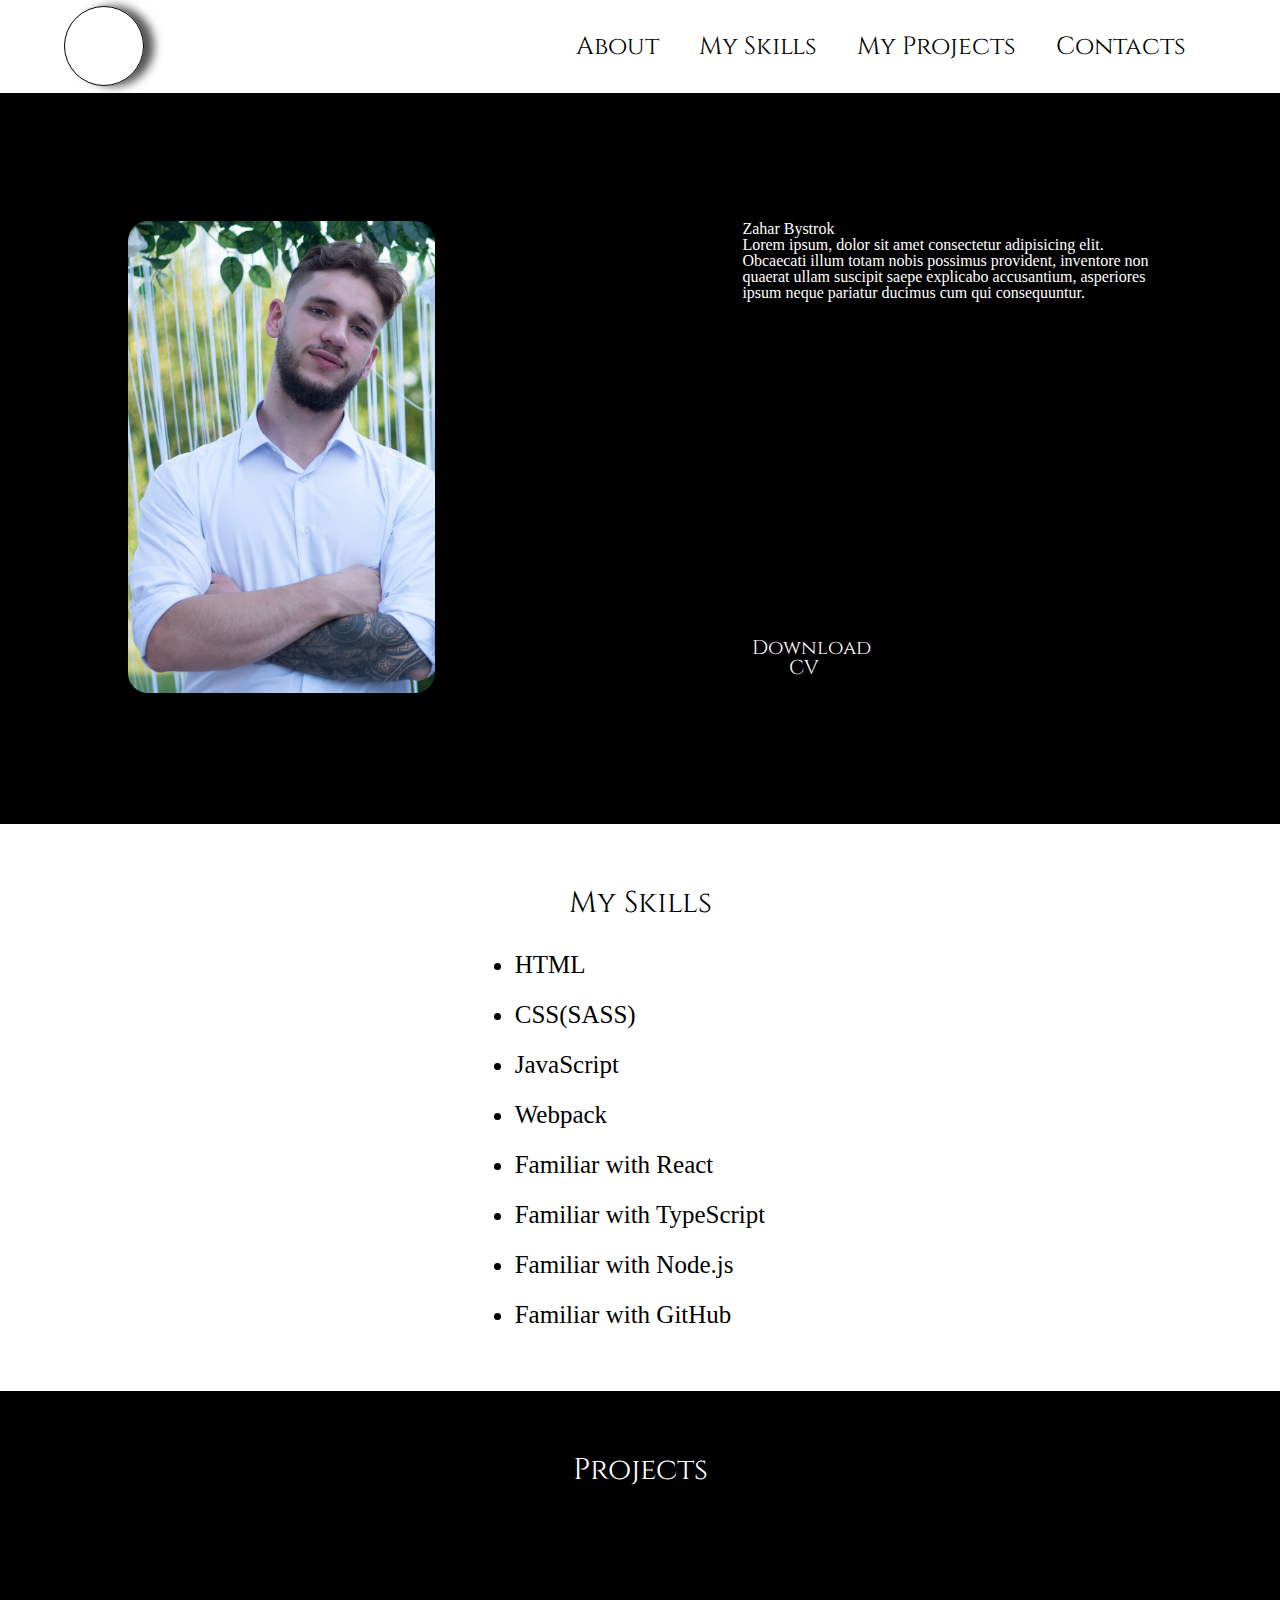
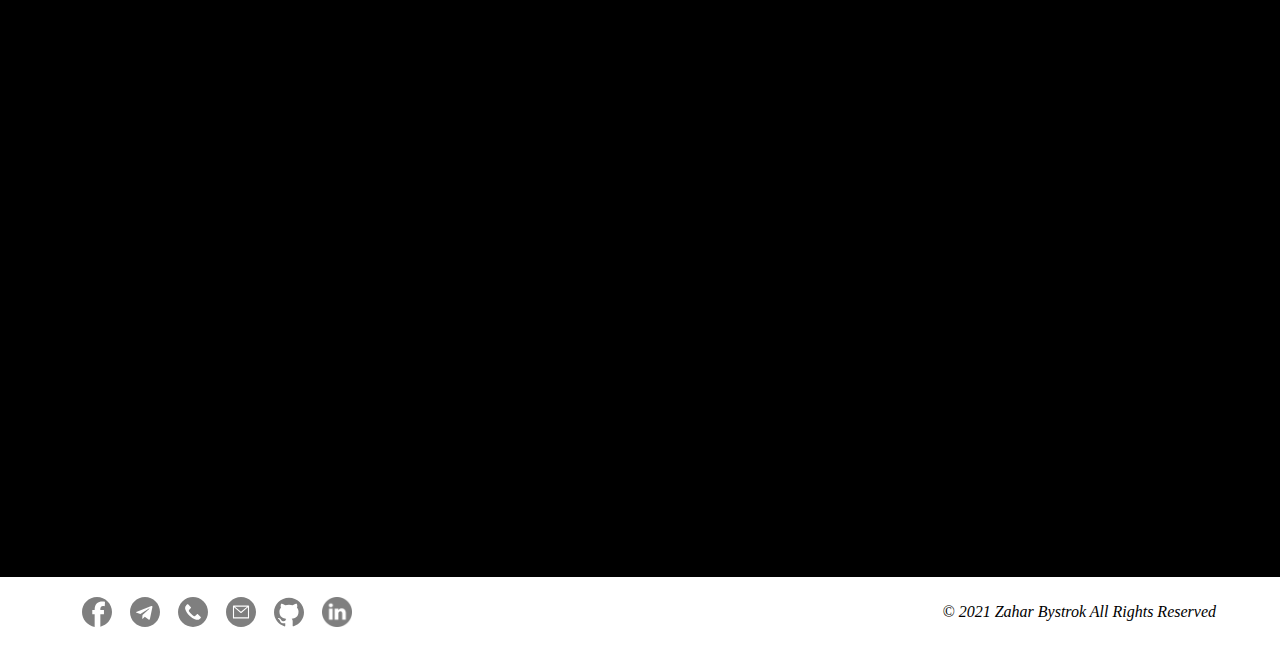
==== main.html @ 96db605c "add project body" ====
<!DOCTYPE html>
<html lang="en">
<head>
  <meta charset="UTF-8">
  <meta name="viewport" content="width=device-width, initial-scale=1.0">
  <link rel="stylesheet" href="style.css">
  <title>portfolio</title>
</head>
<body>
  <header class="header">
    <div class="wrapper">
      <div class="nav">
        <a href="/main.html">
          <div class="logo"></div>
        </a>
        <div class="list">
          <a href="#about" class="list__link">
            <div class="item__list">About</div>
          </a>
          <a href="#ms" class="link">
            <div class="item__list">My Skills</div>
          </a>
          <a href="#mp" class="link">
            <div class="item__list">My Projects</div>
          </a>
          <a href="#contacts" class="link">
            <div class="item__list">Contacts</div>
          </a>
        </div>
      </div>
    </div>
  </header>
  <main class="main">
    <div class="about" id="about">
      <div class="wrapper">
        <div class="about__content">
          <div class="content__pick">
            <img src="Assets/me.jpg" alt="photo" class="photo">
          </div>
          <div class="content__text">
            <h1 class="name">Zahar Bystrok</h1>
            <p class="content">
              Lorem ipsum, dolor sit amet consectetur adipisicing elit. Obcaecati illum totam nobis possimus provident, inventore non quaerat ullam suscipit saepe explicabo accusantium, asperiores ipsum neque pariatur ducimus cum qui consequuntur.
            </p>
            <div class="cvbutton">Download CV</div>
          </div>
        </div>
      </div>
    </div>
    <div class="skills" id="ms">
      <div class="wrapper">
        <div class="skills__title">
          My Skills
        </div>
        <div class="skills__content">
          <ul class="skills__list">
            <li>HTML</li>
            <li>CSS(SASS)</li>
            <li>JavaScript</li>
            <li>Webpack</li>
            <li>Familiar with React</li>
            <li>Familiar with TypeScript</li>
            <li>Familiar with Node.js</li>
            <li>Familiar with GitHub</li>
          </ul>
        </div>
      </div>
    </div>
    <div class="projects" id="mp">
      <div class="wrapper">
        <div class="project__title">
          <div class="title__text">Projects</div>
        </div>
        <div class="project__content">
          <div class="line">
            <div class="kb proj">
              <div class="info">
                <div class="prj__name">
                  Virtual Keyboard
                </div>
                <div class="proj__skills">
                  HTML / CSS / JavaScript
                </div>
              </div>
              <div class="info__button">LEARN MORE</div>
            </div>
            <div class="appdog proj">
              <div class="info">
                <div class="prj__name">
                  Layout
                </div>
                <div class="proj__skills">
                  HTML / CSS / JavaScript
                </div>
              </div>
              <div class="info__button">LEARN MORE</div>
            </div>
            <div class="forkids proj">
              <div class="info">
                <div class="prj__name">
                  Engish For Kids App
                </div>
                <div class="proj__skills">
                  HTML / CSS / JavaScript
                </div>
              </div>
              <div class="info__button">LEARN MORE</div>
            </div>
          </div>
          <div class="line">
            <div class="covid proj">
              <div class="info">
                <div class="prj__name">
                  COVID-Dashboard
                </div>
                <div class="proj__skills">
                  HTML / CSS(SASS) / JavaScript / Webpack / API
                </div>
              </div>
              <div class="info__button">LEARN MORE</div>
            </div>
            <div class="game proj">
              <div class="info">
                <div class="prj__name">
                  АБВ-game For Kids 
                </div>
                <div class="proj__skills">
                  HTML / CSS(SASS) / JavaScript / TypeScript / API  Webpack / Node.js(MongoDB) / Bootstrap
                </div>
              </div>
              <div class="info__button">LEARN MORE</div>
            </div>
          </div>
        </div>
      </div>
    </div>
  </main>
  <footer class="footer" id="contacts">
    <div class="wrapper">
      <div class="contacts__link">
        <div class="facebook">
          <a href="" class="contacts__link">
            <img src="Assets/facebook (2).svg" alt="" class="facebook__pick soc">
          </a>
        </div>
        <div class="telegrame">
          <a href="" class="contacts__link">
            <img src="Assets/telegram.svg" alt="" class="telegrame__pick soc">
          </a>
        </div>
        <div class="phone">
          <a href="" class="contacts__link">
            <img src="Assets/phone-call.svg" alt="" class="phone__pick soc">
          </a>
        </div>
        <div class="mail">
          <a href="mailto:zbystrok.jr@gmail.com" class="contacts__link">
            <img src="Assets/email (1).svg" alt="" class="mail__pick soc">
          </a>
        </div>
        <div class="github">
          <a href="mailto:zbystrok.jr@gmail.com" class="contacts__link">
            <img src="Assets/github.svg" alt="" class="git__pick soc">
          </a>
        </div>
        <div class="linkedin">
          <a href="mailto:zbystrok.jr@gmail.com" class="contacts__link">
            <img src="Assets/linkedin.png" alt="" class="linkedin__pick soc">
          </a>
        </div>
      </div>
      <h6>© 2021   Zahar Bystrok All Rights Reserved</h6>
    </div>
  </footer>
  <script src="index.js"></script>
</body>
</html>
---- style.css ----
@import url('https://fonts.googleapis.com/css2?family=Cinzel:wght@400;500;600;700;800;900&display=swap');

html, body, div, span, applet, object, iframe,
h1, h2, h3, h4, h5, h6, p, blockquote, pre,
a, abbr, acronym, address, big, cite, code,
del, dfn, em, img, ins, kbd, q, s, samp,
small, strike, strong, sub, sup, tt, var,
b, u, i, center,
dl, dt, dd, ol, ul, li,
fieldset, form, label, legend,
table, caption, tbody, tfoot, thead, tr, th, td,
article, aside, canvas, details, embed, 
figure, figcaption, footer, header, hgroup, 
menu, nav, output, ruby, section, summary,
time, mark, audio, video {
	margin: 0;
	padding: 0;
	border: 0;
	font-size: 100%;
	font: inherit;
	vertical-align: baseline;
}
/* HTML5 display-role reset for older browsers */
article, aside, details, figcaption, figure, 
footer, header, hgroup, menu, nav, section {
	display: block;
}
body {
	line-height: 1;
}
ol, ul {
	list-style: none;
}
blockquote, q {
	quotes: none;
}
blockquote:before, blockquote:after,
q:before, q:after {
	content: '';
	content: none;
}
table {
	border-collapse: collapse;
	border-spacing: 0;
}

html {
  box-sizing: border-box;
  /* background: url(Assets/back.jpg) no-repeat center center fixed;  */
  /* -webkit-background-size: cover; */
  /* -moz-background-size: cover; */
  /* -o-background-size: cover; */
  /* background-size: cover; */
}
*,
*::before,
*::after {
  box-sizing: inherit;
}

a {
  text-decoration: none;
}
button {
  border: none;
}
/*--------------------------------------------------------reset css----------------------------------------------*/
.header {
  position: sticky;
  top: 0;
}
.wrapper {
  background-color: white;
  margin: 0 auto;
  width: 100%;
  padding: 0.5% 5%;

  /* border-bottom: solid 1px rgb(112, 156, 158); */
  /* border-radius: 20px; */
}
.main {
  display: flex;
  flex-direction: column;
}

.logo {
  background-image: url(assets/mylogo.jfif);
  background-size: cover;
  background-repeat: no-repeat;
  border: solid 1px black;
  border-radius: 100%;
  width: 80px;
  height: 80px;

  box-shadow: 10px 0px 10px rgb(83, 82, 82);
}

.nav {
  display: flex;
  justify-content: space-between;
  align-items: center;
}

.list {
  display: flex;
}

.item__list {
  font-family: 'Cinzel';
  font-size: 25px;
  color: rgb(0, 0, 0);
  margin-right: 20px;
  border: solid 10px white;
  background: white;
  border-radius: 5px;

  transition: 1s;
}

.item__list:hover {
  color: white;
  border: solid 10px rgb(0, 0, 0);
  background: rgb(0, 0, 0);
  border-radius: 5px;
}


.list:last-child {
  margin-right: 0px;
}
/* ---------------------------------------------------------------------------------- */


.about__content {
  display: flex;
  justify-content: space-between;
}

.content__pick {
  width: 30%;
}
.photo {
  border-radius: 20px;
}

.content__text {
  color: white;
  width: 40%;
}

.about .wrapper {
  background-color: black;
  padding: 10%;
}

.photo {
  width: 100%;
}

.cvbutton {
  margin-top: 80%;
  width: 30%;


  text-align: center;
  font-family: 'Cinzel';
  font-size: 20px;
  color: white;
  border: solid 10px rgb(0, 0, 0);
  background: rgb(0, 0, 0);
  border-radius: 5px;

  transition: 1s;
}

.cvbutton:hover {
  color: black;
  border: solid 10px white;
  background: white;
  border-radius: 5px;

  cursor: pointer;
}
/* ------------------------------------------------------------------------------------- */


.skills__title {
  font-family: 'Cinzel';
  font-size: 30px;
  margin: 0 auto;
  padding-bottom: 3%;
}

.skills .wrapper {
  display: flex;
  flex-direction: column;
  padding: 5%;
}

.skills__content {
  margin: 0 auto;
}

ul {
  font-size: 25px;
  list-style: outside;
}

.skills__list li {
  margin-top: 10%;
}
.skills__list li:first-child {
  margin-top: 0;
}

/* ---------------------------------------------------------------------------------------- */

.projects .wrapper {
  padding: 5% 0;
  background-color: black;
}

.project__title {
  width: 20%;
  margin: 0 auto;
  color: white;
}

.title__text { 
  font-family: 'Cinzel';
  font-size: 30px;
  text-align: center;
}

.kb {
  background: url(assets/kb.png);
}

.appdog {
  background: url(assets/dog-app.png);
}

.forkids {
  background: url(assets/forkids.png);
}

.covid {
  background: url(assets/covid.png);
}

.game {
  background: url(assets/game.png);
}

.proj {
  display: flex;
  flex-direction: column;
  justify-content: space-around;

  width: 450px;
  height: 250px;
  background-size: 100%;
  background-repeat: no-repeat;

  cursor: pointer;
}

.line {
  display: flex;
  justify-content: space-around;
  margin-top: 5%;

  min-height: 45%;
}

.info,
.info__button {
  height: 25px;
  text-align: center;
  opacity: 0;
  text-align: center;
  border: solid 4px rgba(255, 255, 255, 0);
  border-radius: 5px;

  color: rgb(0, 0, 0);
  margin: 0 auto;
}
.info__button:hover { 
  border: solid 4px rgb(0, 0, 0);
  background: rgb(0, 0, 0);
  border-radius: 5px;
  color: white;
}


/* ---------------------------------------------------------------------------------------- */
.footer {
  margin-top: 1%;
  margin-bottom: 1%;
}

.footer .wrapper {
  display: flex;
  justify-content: space-between;
  align-items: center;
}

.contacts__link {
  display: flex;
}


.soc {
  width: 30px;
  height: 30px;
  opacity: 0.5;

  transition: 1s;
}

.soc:hover {
  opacity: 1;
  transform: rotate(360deg);
}

.mail, .phone, .telegrame, .facebook, .github, .linkedin {
  margin-left: 10%;

}

h6 {
  font-style: italic;
}
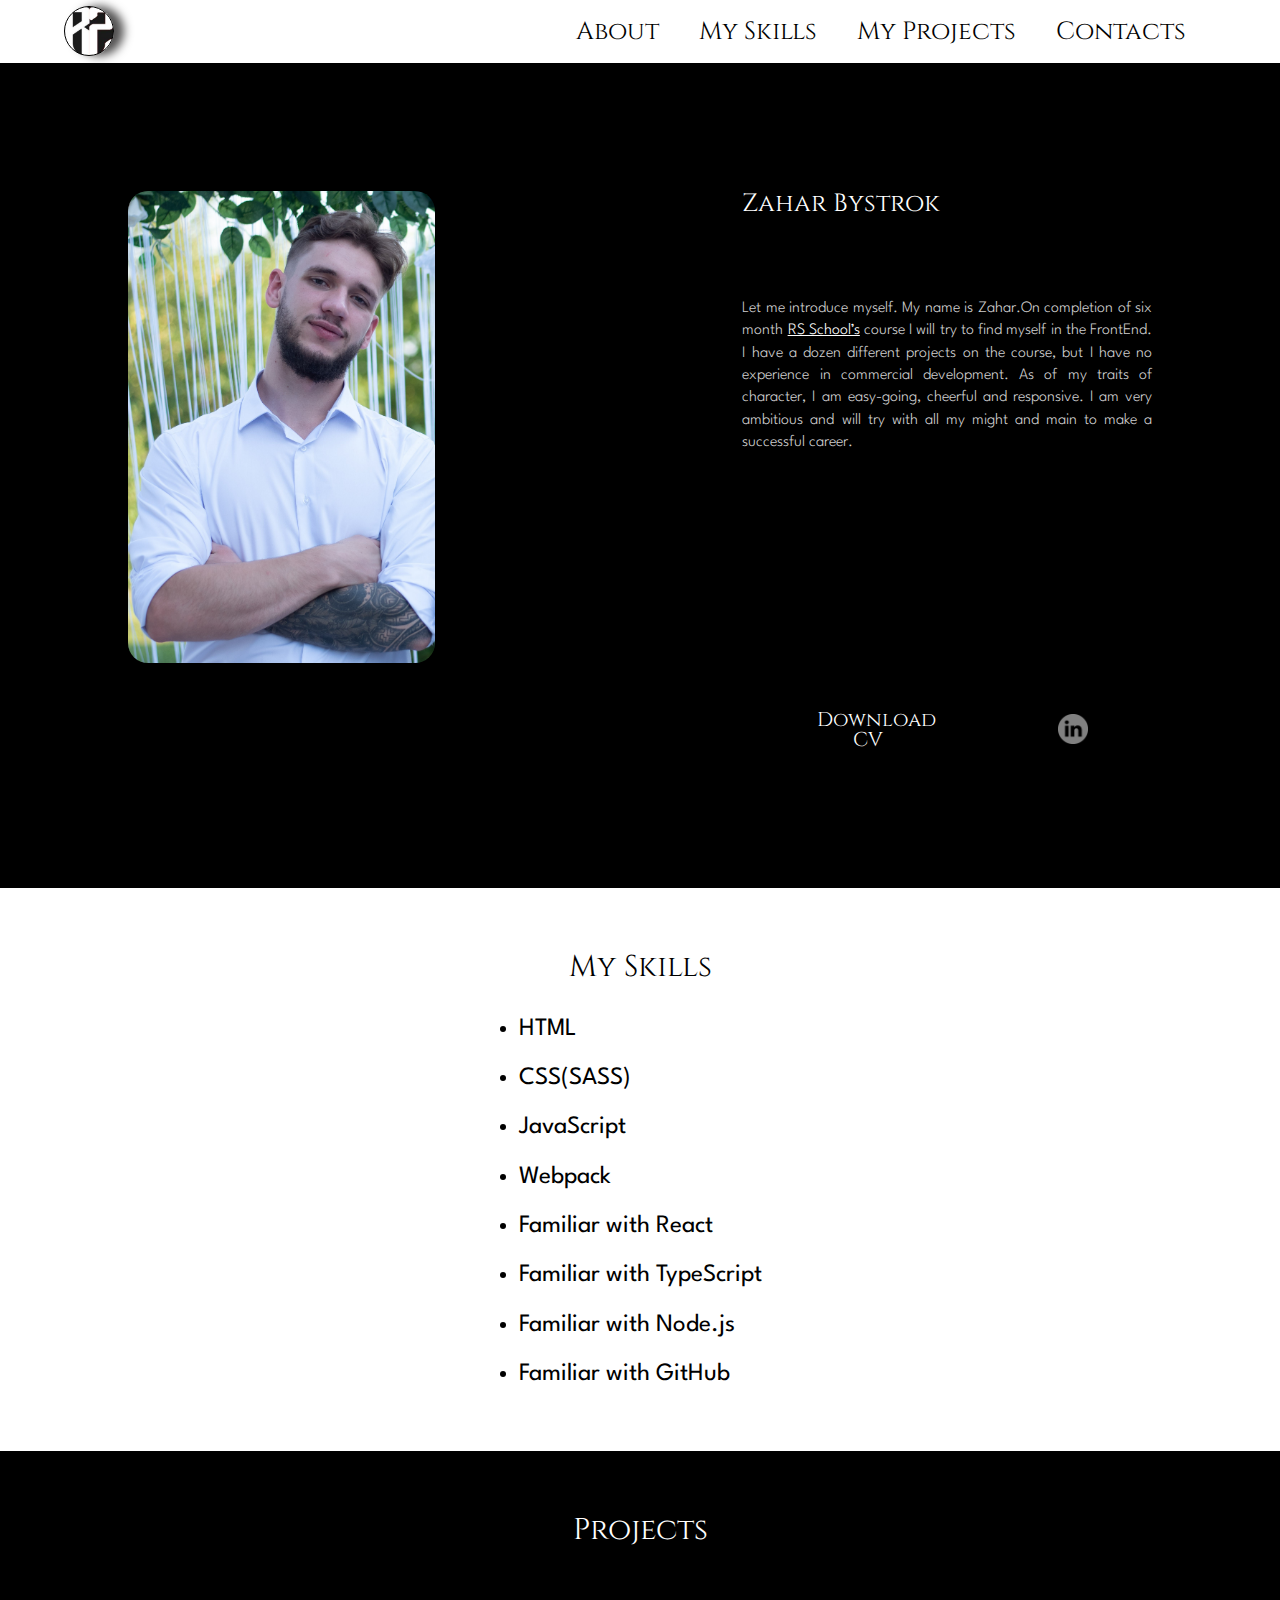
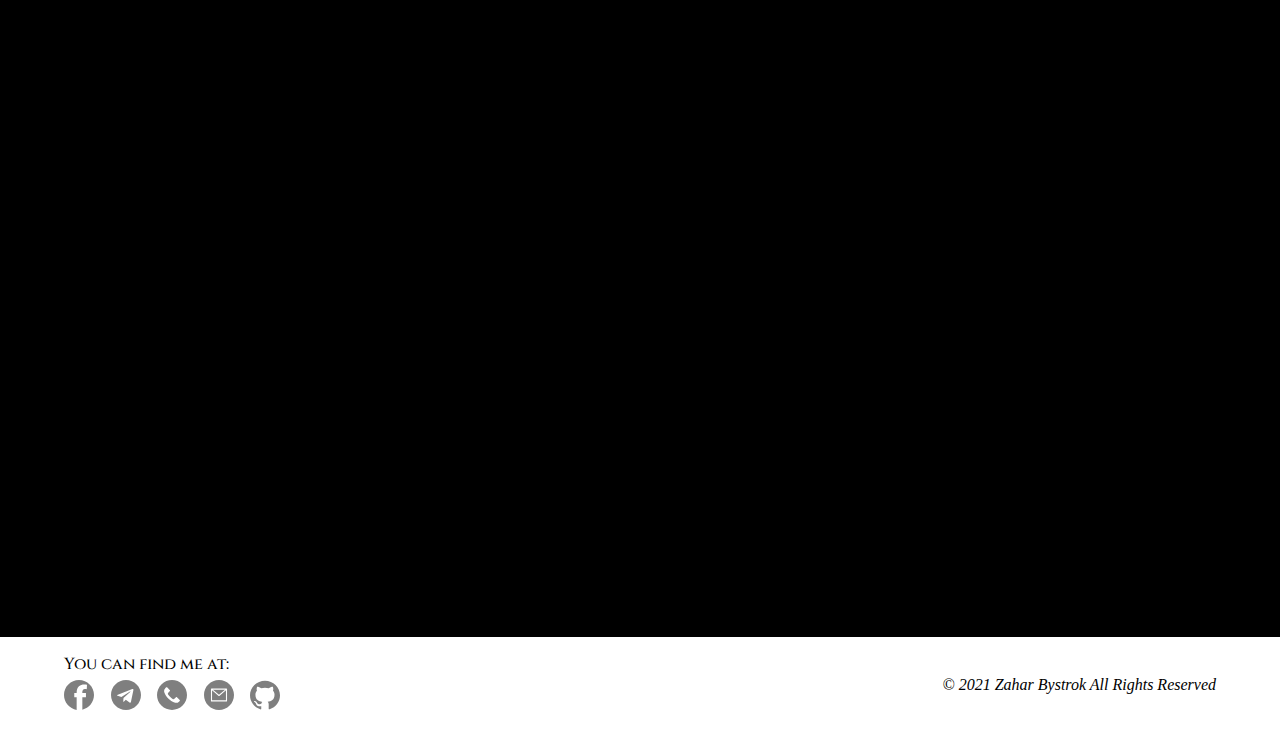
==== commit 5da21029: "update boody" ====
--- a/main.html
+++ b/main.html
@@ -3,8 +3,8 @@
 <head>
   <meta charset="UTF-8">
   <meta name="viewport" content="width=device-width, initial-scale=1.0">
-  <link rel="stylesheet" href="style.css">
-  <title>portfolio</title>
+  <link rel="stylesheet" href="css/style.css">
+  <title>Portfolio</title>
 </head>
 <body>
   <header class="header">
@@ -35,14 +35,26 @@
       <div class="wrapper">
         <div class="about__content">
           <div class="content__pick">
-            <img src="Assets/me.jpg" alt="photo" class="photo">
+            <img src="/Assets/me.jpg" alt="photo" class="photo">
           </div>
           <div class="content__text">
-            <h1 class="name">Zahar Bystrok</h1>
-            <p class="content">
-              Lorem ipsum, dolor sit amet consectetur adipisicing elit. Obcaecati illum totam nobis possimus provident, inventore non quaerat ullam suscipit saepe explicabo accusantium, asperiores ipsum neque pariatur ducimus cum qui consequuntur.
+            <h1 class="me">Zahar Bystrok</h1>
+            <p class="me__content">
+              Let me introduce myself. My name is Zahar.On completion of 
+              six month <a class="certificate" href="https://app.rs.school/certificate/5tbcc29s" target="_blank">RS School’s</a> course I will try to find myself in the FrontEnd.
+              I have a dozen different projects on the course, but I have no experience in commercial development.
+              As of my traits of character, I am easy-going, cheerful and responsive.
+              I am very ambitious and will try with all my might and main to make a successful career.
+
             </p>
-            <div class="cvbutton">Download CV</div>
+            <div class="sub__content">
+              <div class="cvbutton">Download CV</div>
+              <div class="linkedin">
+                <a href="mailto:zbystrok.jr@gmail.com" class="contacts__link">
+                  <img src="/Assets/linkedin.png" alt="" class="linkedin__pick soc">
+                </a>
+              </div>
+            </div>
           </div>
         </div>
       </div>
@@ -82,18 +94,18 @@
                   HTML / CSS / JavaScript
                 </div>
               </div>
-              <div class="info__button">LEARN MORE</div>
+              <a class="info__button" href="https://rolling-scopes-school.github.io/zahar666-JS2020Q3/virtual-keyboard/" target="_blank">LEARN MORE</a>
             </div>
             <div class="appdog proj">
               <div class="info">
                 <div class="prj__name">
-                  Layout
+                  Cozy House
                 </div>
                 <div class="proj__skills">
                   HTML / CSS / JavaScript
                 </div>
               </div>
-              <div class="info__button">LEARN MORE</div>
+              <a class="info__button" href="https://rolling-scopes-school.github.io/zahar666-JS2020Q3/shelter/pages/main/main.html" target="_blank">LEARN MORE</a>
             </div>
             <div class="forkids proj">
               <div class="info">
@@ -104,7 +116,7 @@
                   HTML / CSS / JavaScript
                 </div>
               </div>
-              <div class="info__button">LEARN MORE</div>
+              <a class="info__button" href="https://rolling-scopes-school.github.io/zahar666-JS2020Q3/EnglForKids/" target="_blank">LEARN MORE</a>
             </div>
           </div>
           <div class="line">
@@ -117,18 +129,18 @@
                   HTML / CSS(SASS) / JavaScript / Webpack / API
                 </div>
               </div>
-              <div class="info__button">LEARN MORE</div>
+              <a class="info__button" href="https://rolling-scopes-school.github.io/zahar666-JS2020Q3/Covid-19/dist/index.html" target="_blank">LEARN MORE</a>
             </div>
             <div class="game proj">
               <div class="info">
                 <div class="prj__name">
-                  АБВ-game For Kids 
+                  Game For Kids 
                 </div>
                 <div class="proj__skills">
                   HTML / CSS(SASS) / JavaScript / TypeScript / API  Webpack / Node.js(MongoDB) / Bootstrap
                 </div>
               </div>
-              <div class="info__button">LEARN MORE</div>
+              <a class="info__button" href="https://rsclone100.herokuapp.com/" target="_blank">LEARN MORE</a>
             </div>
           </div>
         </div>
@@ -138,40 +150,40 @@
   <footer class="footer" id="contacts">
     <div class="wrapper">
       <div class="contacts__link">
-        <div class="facebook">
-          <a href="" class="contacts__link">
-            <img src="Assets/facebook (2).svg" alt="" class="facebook__pick soc">
-          </a>
+        <div class="footer__title">
+          You can find me at:
         </div>
-        <div class="telegrame">
-          <a href="" class="contacts__link">
-            <img src="Assets/telegram.svg" alt="" class="telegrame__pick soc">
-          </a>
-        </div>
-        <div class="phone">
-          <a href="" class="contacts__link">
-            <img src="Assets/phone-call.svg" alt="" class="phone__pick soc">
-          </a>
-        </div>
-        <div class="mail">
-          <a href="mailto:zbystrok.jr@gmail.com" class="contacts__link">
-            <img src="Assets/email (1).svg" alt="" class="mail__pick soc">
-          </a>
-        </div>
-        <div class="github">
-          <a href="mailto:zbystrok.jr@gmail.com" class="contacts__link">
-            <img src="Assets/github.svg" alt="" class="git__pick soc">
-          </a>
-        </div>
-        <div class="linkedin">
-          <a href="mailto:zbystrok.jr@gmail.com" class="contacts__link">
-            <img src="Assets/linkedin.png" alt="" class="linkedin__pick soc">
-          </a>
+        <div class="footer__subtitle">
+          <div class="facebook">
+            <a href="https://www.facebook.com/zahar.bystrok/" class="contacts__link" target="_blank">
+              <img src="/Assets/facebook (2).svg" alt="fb" class="facebook__pick soc">
+            </a>
+          </div>
+          <div class="telegrame">
+            <a href="https://t.me/zaharbystrok" class="contacts__link" target="_blank">
+              <img src="/Assets/telegram.svg" alt="" class="telegrame__pick soc">
+            </a>
+          </div>
+          <div class="phone">
+            <a href="" class="contacts__link">
+              <img src="/Assets/phone-call.svg" alt="" class="phone__pick soc">
+            </a>
+          </div>
+          <div class="mail">
+            <a href="mailto:zbystrok.jr@gmail.com" class="contacts__link">
+              <img src="/Assets/email (1).svg" alt="" class="mail__pick soc">
+            </a>
+          </div>
+          <div class="github">
+            <a href="mailto:zbystrok.jr@gmail.com" class="contacts__link">
+              <img src="/Assets/github.svg" alt="" class="git__pick soc">
+            </a>
+          </div>
         </div>
       </div>
       <h6>© 2021   Zahar Bystrok All Rights Reserved</h6>
     </div>
   </footer>
-  <script src="index.js"></script>
+  <script src="js/index.js"></script>
 </body>
 </html>--- a/css/style.css
+++ b/css/style.css
@@ -0,0 +1,396 @@
+@import url('https://fonts.googleapis.com/css2?family=Cinzel:wght@400;500;600;700;800;900&family=Spartan:wght@100;200;300;500;600;700;800;900&display=swap');
+
+html, body, div, span, applet, object, iframe,
+h1, h2, h3, h4, h5, h6, p, blockquote, pre,
+a, abbr, acronym, address, big, cite, code,
+del, dfn, em, img, ins, kbd, q, s, samp,
+small, strike, strong, sub, sup, tt, var,
+b, u, i, center,
+dl, dt, dd, ol, ul, li,
+fieldset, form, label, legend,
+table, caption, tbody, tfoot, thead, tr, th, td,
+article, aside, canvas, details, embed, 
+figure, figcaption, footer, header, hgroup, 
+menu, nav, output, ruby, section, summary,
+time, mark, audio, video {
+	margin: 0;
+	padding: 0;
+	border: 0;
+	font-size: 100%;
+	font: inherit;
+	vertical-align: baseline;
+}
+/* HTML5 display-role reset for older browsers */
+article, aside, details, figcaption, figure, 
+footer, header, hgroup, menu, nav, section {
+	display: block;
+}
+body {
+	line-height: 1;
+}
+ol, ul {
+	list-style: none;
+}
+blockquote, q {
+	quotes: none;
+}
+blockquote:before, blockquote:after,
+q:before, q:after {
+	content: '';
+	content: none;
+}
+table {
+	border-collapse: collapse;
+	border-spacing: 0;
+}
+
+html {
+  box-sizing: border-box;
+  /* background: url(Assets/back.jpg) no-repeat center center fixed;  */
+  /* -webkit-background-size: cover; */
+  /* -moz-background-size: cover; */
+  /* -o-background-size: cover; */
+  /* background-size: cover; */
+}
+*,
+*::before,
+*::after {
+  box-sizing: inherit;
+}
+
+a {
+  text-decoration: none;
+}
+button {
+  border: none;
+}
+/*--------------------------------------------------------reset css----------------------------------------------*/
+.header {
+  position: sticky;
+  top: 0;
+}
+.wrapper {
+  background-color: white;
+  margin: 0 auto;
+  width: 100%;
+  padding: 0.5% 5%;
+
+  /* border-bottom: solid 1px rgb(112, 156, 158); */
+  /* border-radius: 20px; */
+}
+.main {
+  display: flex;
+  flex-direction: column;
+}
+
+.logo {
+  background-image: url(/Assets/mylogo.jfif);
+  background-size: cover;
+  background-repeat: no-repeat;
+  border: solid 1px black;
+  border-radius: 100%;
+  width: 50px;
+  height: 50px;
+
+  box-shadow: 10px 0px 10px rgb(83, 82, 82);
+}
+
+.nav {
+  display: flex;
+  justify-content: space-between;
+  align-items: center;
+}
+
+.list {
+  display: flex;
+}
+
+.item__list {
+  font-family: 'Cinzel';
+  font-size: 25px;
+  color: rgb(0, 0, 0);
+  margin-right: 20px;
+  border: solid 10px white;
+  background: white;
+  border-radius: 5px;
+
+  transition: 1s;
+}
+
+.item__list:hover {
+  color: white;
+  border: solid 10px rgb(0, 0, 0);
+  background: rgb(0, 0, 0);
+  border-radius: 5px;
+}
+
+
+.list:last-child {
+  margin-right: 0px;
+}
+/* ---------------------------------------------------------------------------------- */
+
+
+.about__content {
+  display: flex;
+  justify-content: space-between;
+}
+
+.content__pick {
+  width: 30%;
+}
+.photo {
+  border-radius: 20px;
+}
+
+.content__text {
+  color: white;
+  width: 40%;
+}
+
+.about .wrapper {
+  background-color: black;
+  padding: 10%;
+}
+
+.photo {
+  width: 100%;
+}
+
+.me {
+  font-family: 'Cinzel';
+  font-size: 25px;
+}
+
+.me__content {
+  color: rgb(207, 207, 207);
+  margin-top: 20%;
+  font-family: 'Spartan';
+  font-weight: 300;
+  text-align: justify;
+  line-height: 1.4em;
+}
+
+.cvbutton {
+  width: 30%;
+
+
+  text-align: center;
+  font-family: 'Cinzel';
+  font-size: 20px;
+  color: white;
+  border: solid 10px rgb(0, 0, 0);
+  background: rgb(0, 0, 0);
+  border-radius: 5px;
+
+  transition: 1s;
+}
+
+.cvbutton:hover {
+  color: black;
+  border: solid 10px white;
+  background: white;
+  border-radius: 5px;
+
+  cursor: pointer;
+}
+
+.certificate {
+  color: rgb(255, 255, 255);
+  cursor: pointer;
+  text-decoration: underline;
+
+  transition: .5;
+}
+
+.certificate:hover {
+  color: rgb(161, 161, 161);
+}
+
+.sub__content {
+  margin: 0 auto;
+  margin-top: 60%;
+
+  display: flex;
+  justify-content: space-around;
+  align-items: center;
+}
+/* ------------------------------------------------------------------------------------- */
+
+
+.skills__title {
+  font-family: 'Cinzel';
+  font-size: 30px;
+  margin: 0 auto;
+  padding-bottom: 3%;
+}
+
+.skills .wrapper {
+  display: flex;
+  flex-direction: column;
+  padding: 5%;
+}
+
+.skills__content {
+  margin: 0 auto;
+}
+
+ul {
+  font-size: 25px;
+  list-style: outside;
+}
+
+.skills__list li {
+  font-family: 'Spartan';
+  margin-top: 10%;
+}
+.skills__list li:first-child {
+  margin-top: 0;
+}
+
+/* ---------------------------------------------------------------------------------------- */
+
+.projects .wrapper {
+  padding: 5% 0;
+  background-color: black;
+}
+
+.project__title {
+  width: 20%;
+  margin: 0 auto;
+  color: white;
+}
+
+.title__text { 
+  font-family: 'Cinzel';
+  font-size: 30px;
+  text-align: center;
+}
+
+.kb {
+  background: url(/assets/kb.png);
+}
+
+.appdog {
+  background: url(/assets/dog-app.png);
+}
+
+.forkids {
+  background: url(/assets/forkids.png);
+}
+
+.covid {
+  background: url(/assets/covid.png);
+}
+
+.game {
+  background: url(/assets/game.png);
+}
+
+.proj {
+  display: flex;
+  flex-direction: column;
+  justify-content: space-around;
+
+  width: 450px;
+  height: 250px;
+  background-size: 100%;
+  background-repeat: no-repeat;
+
+  cursor: pointer;
+}
+
+.line {
+  display: flex;
+  justify-content: space-around;
+  margin-top: 5%;
+
+  height: 250px;
+}
+
+.proj__skills {
+  font-family: 'Spartan';
+  width: 80%;
+  margin: 0 auto;
+  line-height: 1.2em;
+  margin-top: 3%;
+  font-weight: 500;
+}
+
+.prj__name {
+  font-size: 20px;
+  font-weight: 700;
+}
+
+.info,
+.info__button {
+  width: 90%;
+  font-family: 'Cinzel';
+  height: 25px;
+  text-align: center;
+  opacity: 0;
+  text-align: center;
+  border: solid 4px rgba(255, 255, 255, 0);
+  border-radius: 5px;
+
+  color: rgb(0, 0, 0);
+  margin: 0 auto;
+  transition: .2;
+}
+.info__button:hover { 
+  border: solid 4px rgb(0, 0, 0);
+  background: rgb(0, 0, 0);
+  border-radius: 5px;
+  color: white;
+}
+.info__button {
+  width: 30%;
+  font-weight: 500;
+  padding: 0.5% 0;
+  font-size: 14px;
+}
+
+/* ---------------------------------------------------------------------------------------- */
+.footer {
+  margin-top: 1%;
+  margin-bottom: 1%;
+}
+
+.footer .wrapper {
+  display: flex;
+  justify-content: space-between;
+  align-items: center;
+}
+
+.footer__subtitle {
+  margin-top: 5%;
+  display: flex;
+}
+
+
+.soc {
+  width: 30px;
+  height: 30px;
+  opacity: 0.5;
+
+  transition: 1s;
+}
+
+.soc:hover {
+  opacity: 1;
+  transform: rotate(360deg);
+}
+
+.mail, .phone, .telegrame, .github {
+  margin-left: 10%;
+
+}
+
+.footer__title {
+  font-family: 'Cinzel';
+  font-weight: 500;
+}
+
+h6 {
+  font-style: italic;
+}